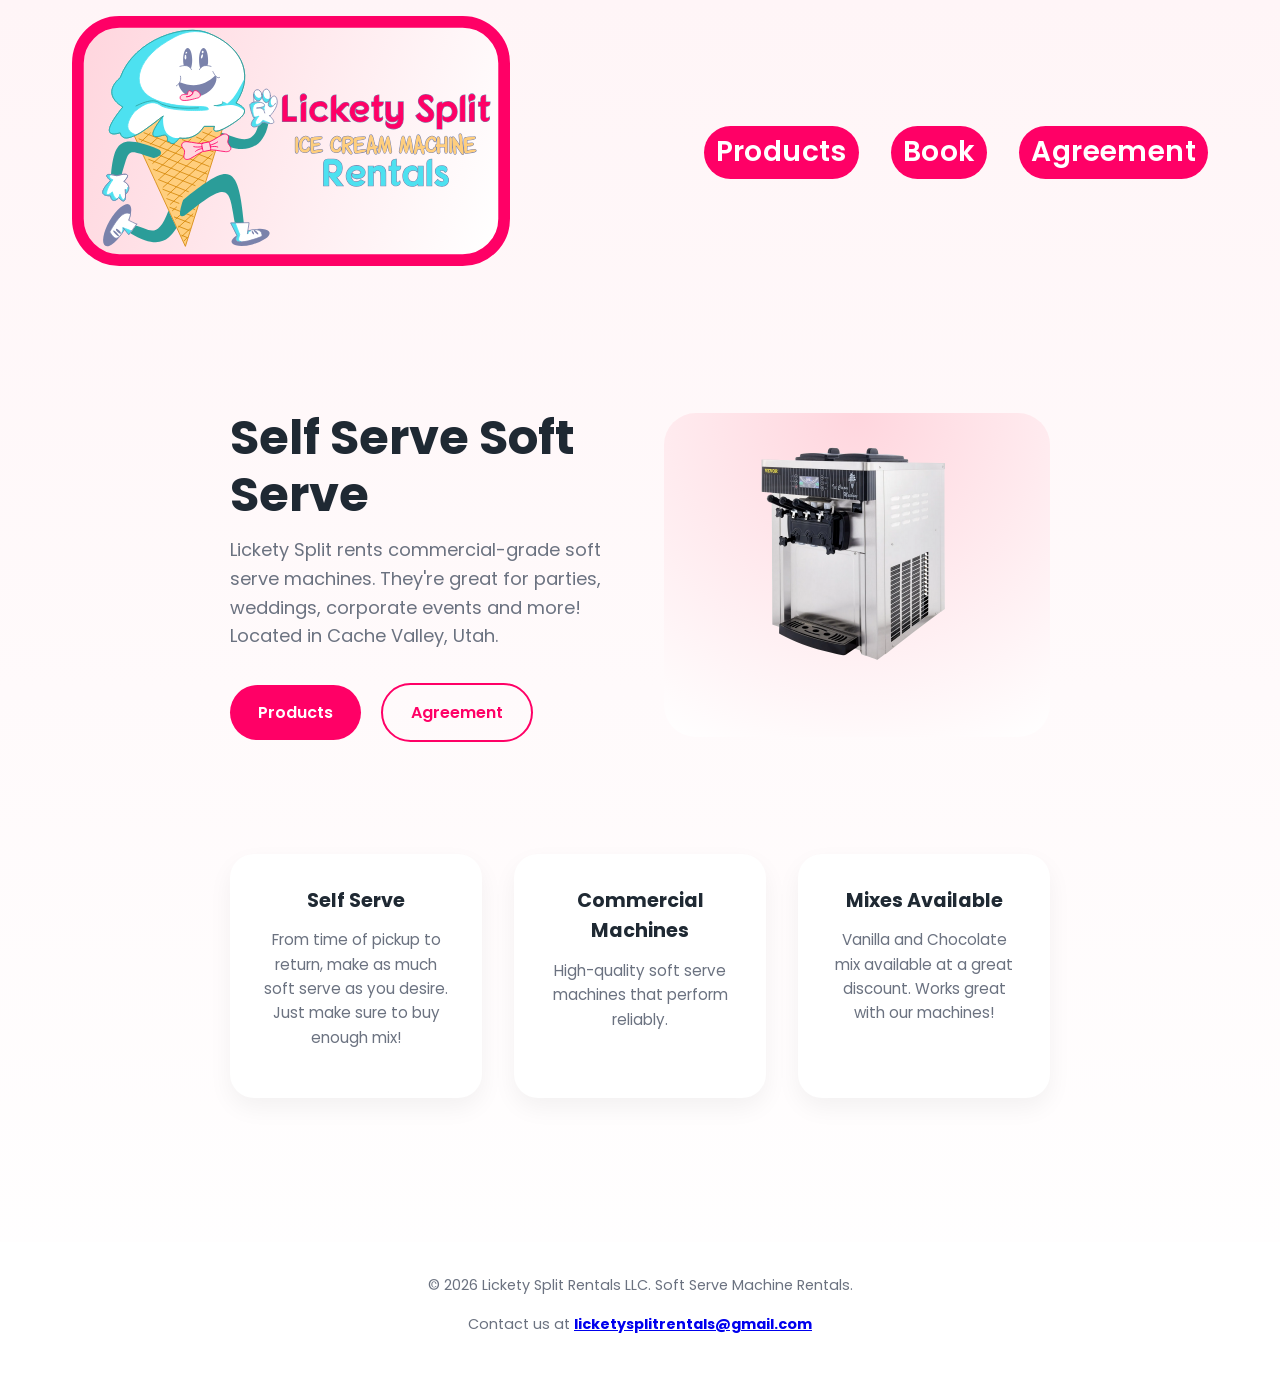
==== index.html @ 33e67d2e "Initial upload Initial upload of working website." ====
<!DOCTYPE html>
<html lang="en">
<head>
  <meta charset="UTF-8" />
  <meta name="viewport" content="width=device-width, initial-scale=1.0" />
  <title>Lickety Split | Soft Serve Machine Rentals</title>
  <meta name="description" content="Lickety Split rents premium soft serve ice cream machines for parties, events, and businesses." />
  <link href="https://fonts.googleapis.com/css2?family=Poppins:wght@300;400;600;700&display=swap" rel="stylesheet">
  
  <link rel="stylesheet" href="/assets/css/styles.css">
</head>
<body>

  <header class="site-header">
    <div class="logo" >
      <a href="/"><img src="/assets/img/LicketySplitLogo.svg" alt="Licket Split Logo" /></a>
    </div>
    <nav class="desktop-nav">
      
      <a href="/products.html">Products</a>
      <a href="/available.html">Book</a>
      <a href="/rental_agreement.html">Agreement</a>
    </nav>

    <button class="menu-toggle" aria-label="Open menu">
      Menu
    </button>

    <nav class="mobile-nav">
      <button class="close-menu menu-toggle">
        Close Menu
      </button>
      <a href="/" class="cta active">Home</a>
      
      <a href="/products.html" class="cta">Products</a>
      <a href="/available.html" class="cta">Book</a>
      <a href="/rental_agreement.html" class="cta">Agreement</a>
    </nav>
  </header>

  <main>
    <section class="hero">
      <div>
        <h1>Self Serve Soft Serve</h1>
        <p>
          Lickety Split rents commercial-grade soft serve machines. They're great for parties, weddings,
          corporate events and more! Located in Cache Valley, Utah.
        </p>
        <a href="products.html" class="cta">Products</a>
        <a href="rental_agreement.html" class="cta secondary">Agreement</a>
      </div>
      <div class="hero-image"><img src="assets/img/doubleswirl.png" alt="Double Swirl Soft Serve Machine" width="200"></div>
    </section>

    <section id="features" class="features">
      <div class="feature">
        <h3>Self Serve</h3>
        <p>From time of pickup to return, make as much soft serve as you desire. Just make sure to buy enough mix!</p>
      </div>
      <div class="feature">
        <h3>Commercial Machines</h3>
        <p>High-quality soft serve machines that perform reliably.</p>
      </div>
      <div class="feature">
        <h3>Mixes Available</h3>
        <p>Vanilla and Chocolate mix available at a great discount. Works great with our machines!</p>
      </div>
    </section>
  </main>

  <footer id="contact">
    <p>© 2026 Lickety Split Rentals LLC. Soft Serve Machine Rentals.</p>
    <p>Contact us at <strong><a href="mailto:licketysplitrentals@gmail.com">licketysplitrentals@gmail.com</a></strong></p>
  </footer>

  <script src="/assets/js/nav-menu.js"></script>

</body>
</html>
---- assets/css/styles.css ----
/*
  Lickety Split – Global Stylesheet
  Shared across index, machines, availability, and rental agreement pages
*/

:root {
  --primary: #ff0066;
  --secondary: #ffd6de;
  --dark: #1f2933;
  --light: #ffffff;
  --gray: #6b7280;
  --border: #e5e7eb;
  --blue: #4de1f0;
}

/* Reset & Base */
* {
  box-sizing: border-box;
  margin: 0;
  padding: 0;
}

body {
  font-family: 'Poppins', sans-serif;
  color: var(--dark);
  background: linear-gradient(180deg, #fff5f7, #ffffff);
  line-height: 1.6;
}

img {
  max-width: 100%;
}

/* Layout */
header {
  padding: 1.5rem 1.25rem;
  display: flex;
  justify-content: space-between;
  align-items: center;
  max-width: 1200px;
  margin: 0 auto;
}

main {
      max-width: 900px;
      margin: 0 auto;
      padding: 2.5rem 1.25rem 3rem;
    }

footer {
  background: #fff;
  padding: 2rem 1.25rem;
  text-align: center;
  color: var(--gray);
  font-size: 0.9rem;
  margin-top: 3rem;
}

/* Typography */
.logo a {
  font-size: 3rem;
  font-weight: 700;
  color: var(--primary);
  text-decoration: none;
}

.logo img {
  height: 250px;
  width: auto;
}

.site-header {
  display: flex;
  justify-content: space-between;
  align-items: center;
  padding: 1rem 2rem;
  color: var(--light);
}

.desktop-nav {
  display: flex;
  align-items: center;
  gap: 0.5rem;
}

.desktop-nav a {
  text-decoration: none;
  font-size: 1.75rem;
  font-weight: 600;
  letter-spacing: 0.4px;
  color: var(--light);
  padding: 0.25rem 0.75rem;
  border-radius: 2rem;
  background-color: var(--primary);
  transition: 
    background 0.2s ease,
    color 0.2s ease,
    transform 0.15s ease;
}

.desktop-nav a:hover {
  background: rgba(255,255,255,0.08);
  color: var(--primary);
  outline: solid 1px var(--primary);
}

a.active {
  background: var(--secondary);
  color: var(--dark);
}

.logo {
  flex: 0 0 auto;
}

h1 {
  font-size: 2.5rem;
  margin-bottom: 0.75rem;
}

h2 {
  font-size: 1.5rem;
  margin-bottom: 1rem;
}

h3 {
  font-size: 1.2rem;
  margin-bottom: 0.5rem;
}

p {
  margin-bottom: 1rem;
  color: var(--gray);
}

.subtitle {
  color: var(--gray);
  margin-bottom: 2.5rem;
  max-width: 700px;
}

/* Navigation */
nav a {
  margin-left: 1.5rem;
  text-decoration: none;
  color: var(--dark);
  font-weight: 500;
}

nav a:hover {
  color: var(--primary);
}

/* Hide mobile nav by default */
.mobile-nav {
  position: fixed;
  top: 0;
  right: -100%;
  width: 280px;
  height: 100%;
  background: #5e5e5e;
  display: flex;
  flex-direction: column;
  padding: 2rem;
  gap: 1.5rem;
  transition: right 0.3s ease;
  z-index: 1000;
}

.mobile-nav.active {
  right: 0;
}

.menu-toggle {
  display: none;
}


/* Cards */
.card {
  background: var(--light);
  border-radius: 1.75rem;
  padding: 2rem 2.25rem;
  box-shadow: 0 10px 25px rgba(0,0,0,0.05);
  margin-bottom: 2rem;
}

.acknowledge {
  margin-top: 2rem;
  font-size: 0.9rem;
  color: var(--gray);
}

/* Buttons */
.btn {
  display: inline-block;
  padding: 0.85rem 1.75rem;
  border-radius: 999px;
  background: var(--primary);
  color: var(--light);
  text-decoration: none;
  font-weight: 600;
  border: none;
  cursor: pointer;
  text-align: center;
}

.btn:hover {
  opacity: 0.9;
}

.btn.secondary {
  background: transparent;
  color: var(--primary);
  border: 2px solid var(--primary);
}

/* Forms */
label {
  display: block;
  font-weight: 500;
  margin-bottom: 0.25rem;
}

input, select, textarea {
  width: 100%;
  padding: 0.6rem 0.75rem;
  border-radius: 0.75rem;
  border: 1px solid var(--border);
  font-family: inherit;
  margin-bottom: 1rem;
}

select[multiple] {
  min-height: 120px;
}

/* Lists */
ul {
  padding-left: 1.5rem;
  color: var(--gray);
}

ul li {
  margin-bottom: 0.6rem;
}

/* Utility */
.spacer {
  flex: 1;
}

.highlight {
  background: linear-gradient(135deg, var(--secondary), #fff);
  border-radius: 1.25rem;
  padding: 1.25rem 1.5rem;
  margin-top: 1rem;
}

.hero {
  max-width: 1200px;
  margin: 0 auto;
  padding: 4rem 1.25rem;
  display: grid;
  grid-template-columns: 1fr 1fr;
  gap: 3rem;
  align-items: center;
}


.hero h1 {
font-size: 3rem;
line-height: 1.2;
}


.hero p {
font-size: 1.125rem;
margin-bottom: 2rem;
}


.hero-image {
background: radial-gradient(circle at top, var(--secondary), #fff);
border-radius: 2rem;
padding: 2rem;
text-align: center;
font-size: 6rem;
}

.cta {
  display: inline-block;
  padding: 0.9rem 1.75rem;
  margin-left: auto;
  margin-right: auto;
  background: var(--primary);
  color: var(--light);
  border-radius: 999px;
  font-weight: 600;
  text-decoration: none;
}

.cta.secondary {
  background: transparent;
  color: var(--primary);
  border: 2px solid var(--primary);
  margin-left: 1rem;
}

section.features {
  max-width: 1200px;
  margin: 0 auto;
  padding: 3rem 1.25rem;
  display: grid;
  grid-template-columns: repeat(3, 1fr);
  gap: 2rem;
}

.feature {
  background: var(--light);
  border-radius: 1.5rem;
  padding: 2rem;
  box-shadow: 0 10px 25px rgba(0,0,0,0.05);
  text-align: center;
}

.feature h3 {
  margin-bottom: 0.75rem;
}

.feature p {
  color: var(--gray);
  font-size: 0.95rem;
}

.features {
  max-width: 1200px;
  margin: 0 auto;
  padding: 3rem 1.25rem;
  display: grid;
  grid-template-columns: repeat(3, 1fr);
  gap: 2rem;
}

/* Responsive */
@media (max-width: 1028px) {
  .hero {
    grid-template-columns: 1fr;
    text-align: center;
  }

  .cta.secondary {
    display: inline-block;
    margin: 1rem auto 0;
  }

  section.features {
    grid-template-columns: 1fr;
  }

  .features {
    grid-template-columns: 1fr;
  }

  nav {
    display: none;
  }

  main {
    padding-top: 2rem;
  }

  h1 {
    font-size: 2rem;
  }

  .logo img {
    height: 175px;
  }

  .desktop-nav {
    display: none;
  }

  .site-header {
    flex-direction: column;
    align-items: center;   /* center logo + button */
    gap: 0.75rem;
  }

  .menu-toggle {
    display: block;
    padding: 0.85rem 1.75rem;
    border-radius: 999px;
    background: var(--light);
    color: var(--primary);
    text-decoration: none;
    font-weight: 600;
    font-size: 1rem;
    border: solid var(--primary) 2px;
    cursor: pointer;
    text-align: center;
  }
  
}
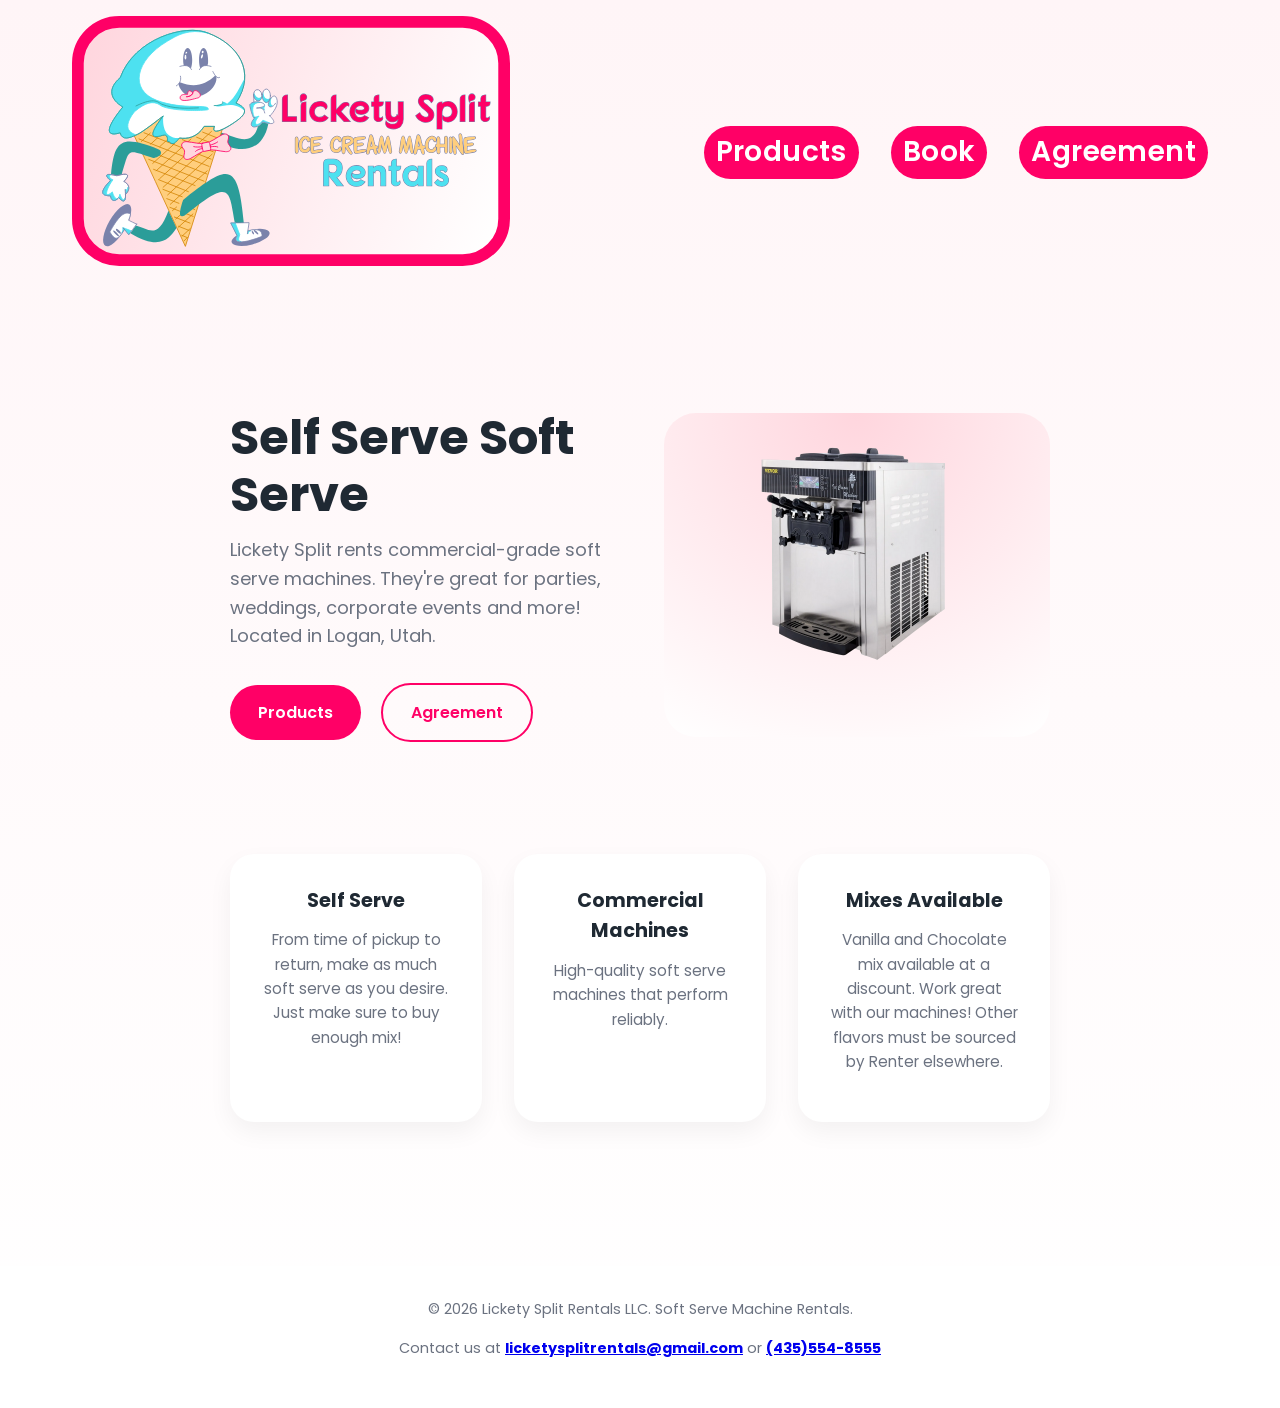
==== commit 60120b8a: "Wording clarification Added phone number to footer. Added specifics about other mixes and Renter ag" ====
--- a/index.html
+++ b/index.html
@@ -44,7 +44,7 @@
         <h1>Self Serve Soft Serve</h1>
         <p>
           Lickety Split rents commercial-grade soft serve machines. They're great for parties, weddings,
-          corporate events and more! Located in Cache Valley, Utah.
+          corporate events and more! Located in Logan, Utah.
         </p>
         <a href="products.html" class="cta">Products</a>
         <a href="rental_agreement.html" class="cta secondary">Agreement</a>
@@ -63,14 +63,15 @@
       </div>
       <div class="feature">
         <h3>Mixes Available</h3>
-        <p>Vanilla and Chocolate mix available at a great discount. Works great with our machines!</p>
+        <p>Vanilla and Chocolate mix available at a discount. Work great with our machines! Other flavors must be sourced by Renter elsewhere.</p>
       </div>
     </section>
   </main>
 
   <footer id="contact">
     <p>© 2026 Lickety Split Rentals LLC. Soft Serve Machine Rentals.</p>
-    <p>Contact us at <strong><a href="mailto:licketysplitrentals@gmail.com">licketysplitrentals@gmail.com</a></strong></p>
+    <p>Contact us at <strong><a href="mailto:licketysplitrentals@gmail.com">licketysplitrentals@gmail.com</a></strong> 
+      or <strong><a href="tel:+14355548555">(435)554-8555</a></strong></p>
   </footer>
 
   <script src="/assets/js/nav-menu.js"></script>
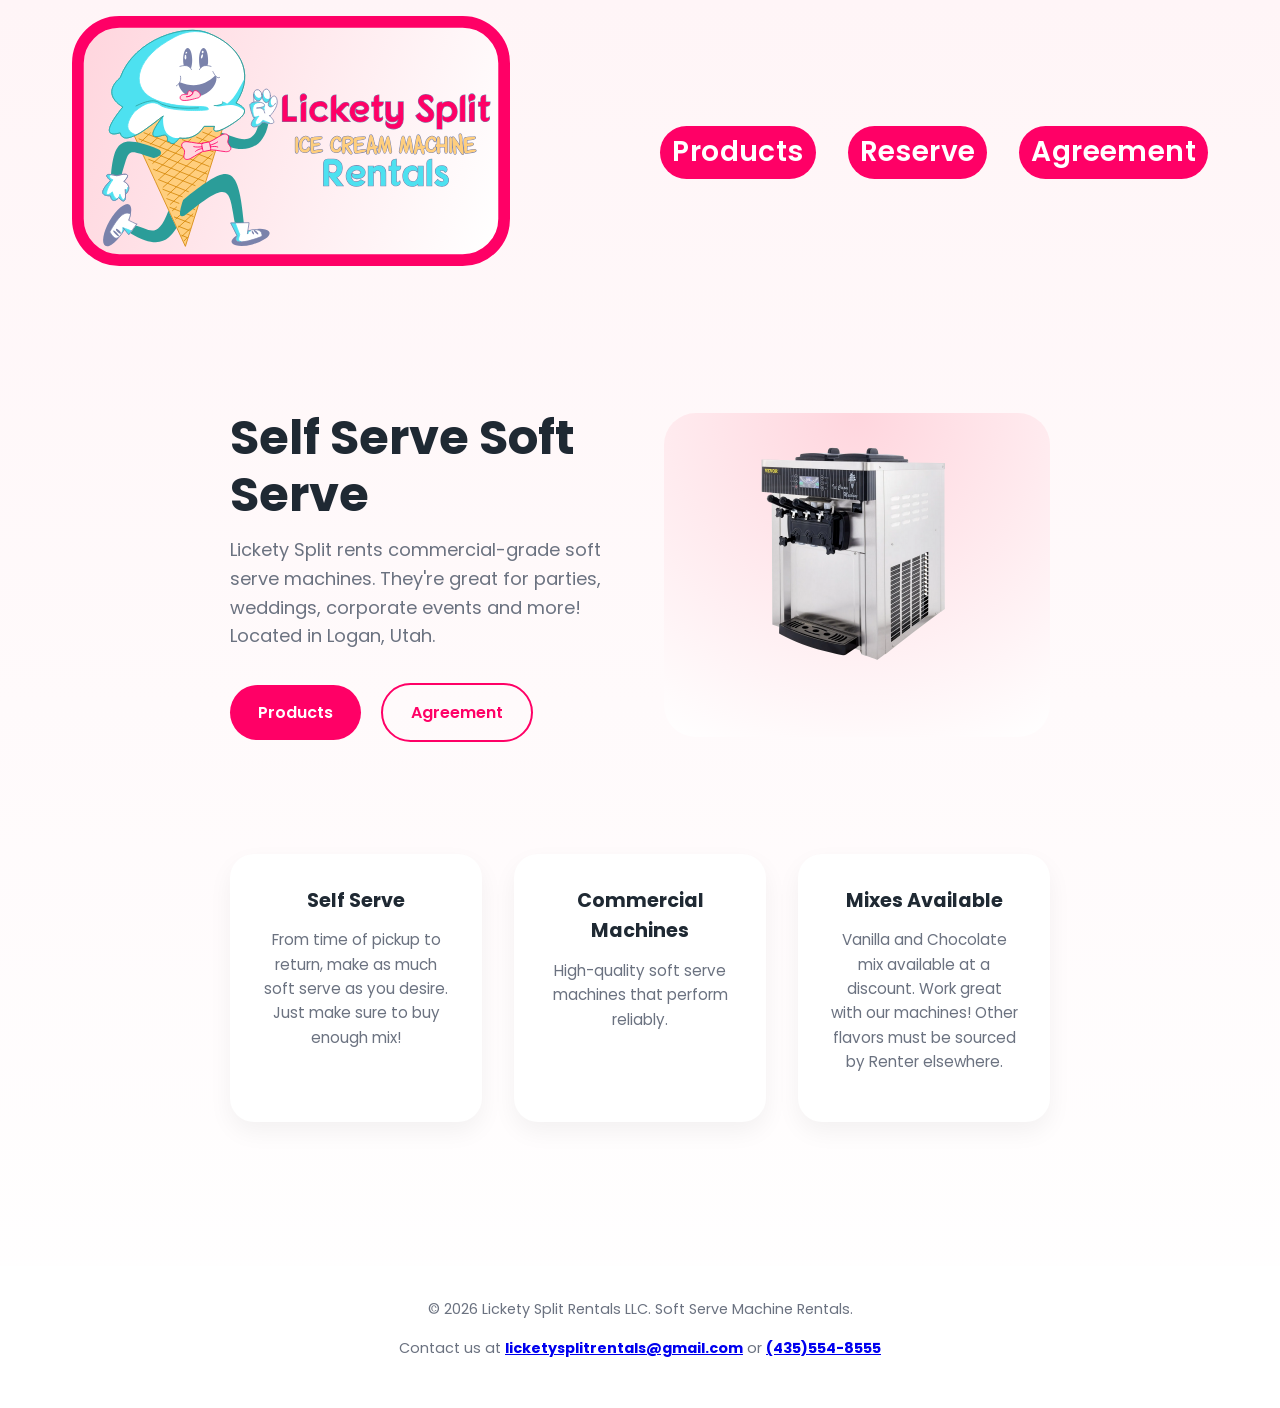
==== commit ff71e1ae: "Change Book to Reserve" ====
--- a/index.html
+++ b/index.html
@@ -18,7 +18,7 @@
     <nav class="desktop-nav">
       
       <a href="/products.html">Products</a>
-      <a href="/available.html">Book</a>
+      <a href="/available.html">Reserve</a>
       <a href="/rental_agreement.html">Agreement</a>
     </nav>
 
@@ -33,7 +33,7 @@
       <a href="/" class="cta active">Home</a>
       
       <a href="/products.html" class="cta">Products</a>
-      <a href="/available.html" class="cta">Book</a>
+      <a href="/available.html" class="cta">Reserve</a>
       <a href="/rental_agreement.html" class="cta">Agreement</a>
     </nav>
   </header>
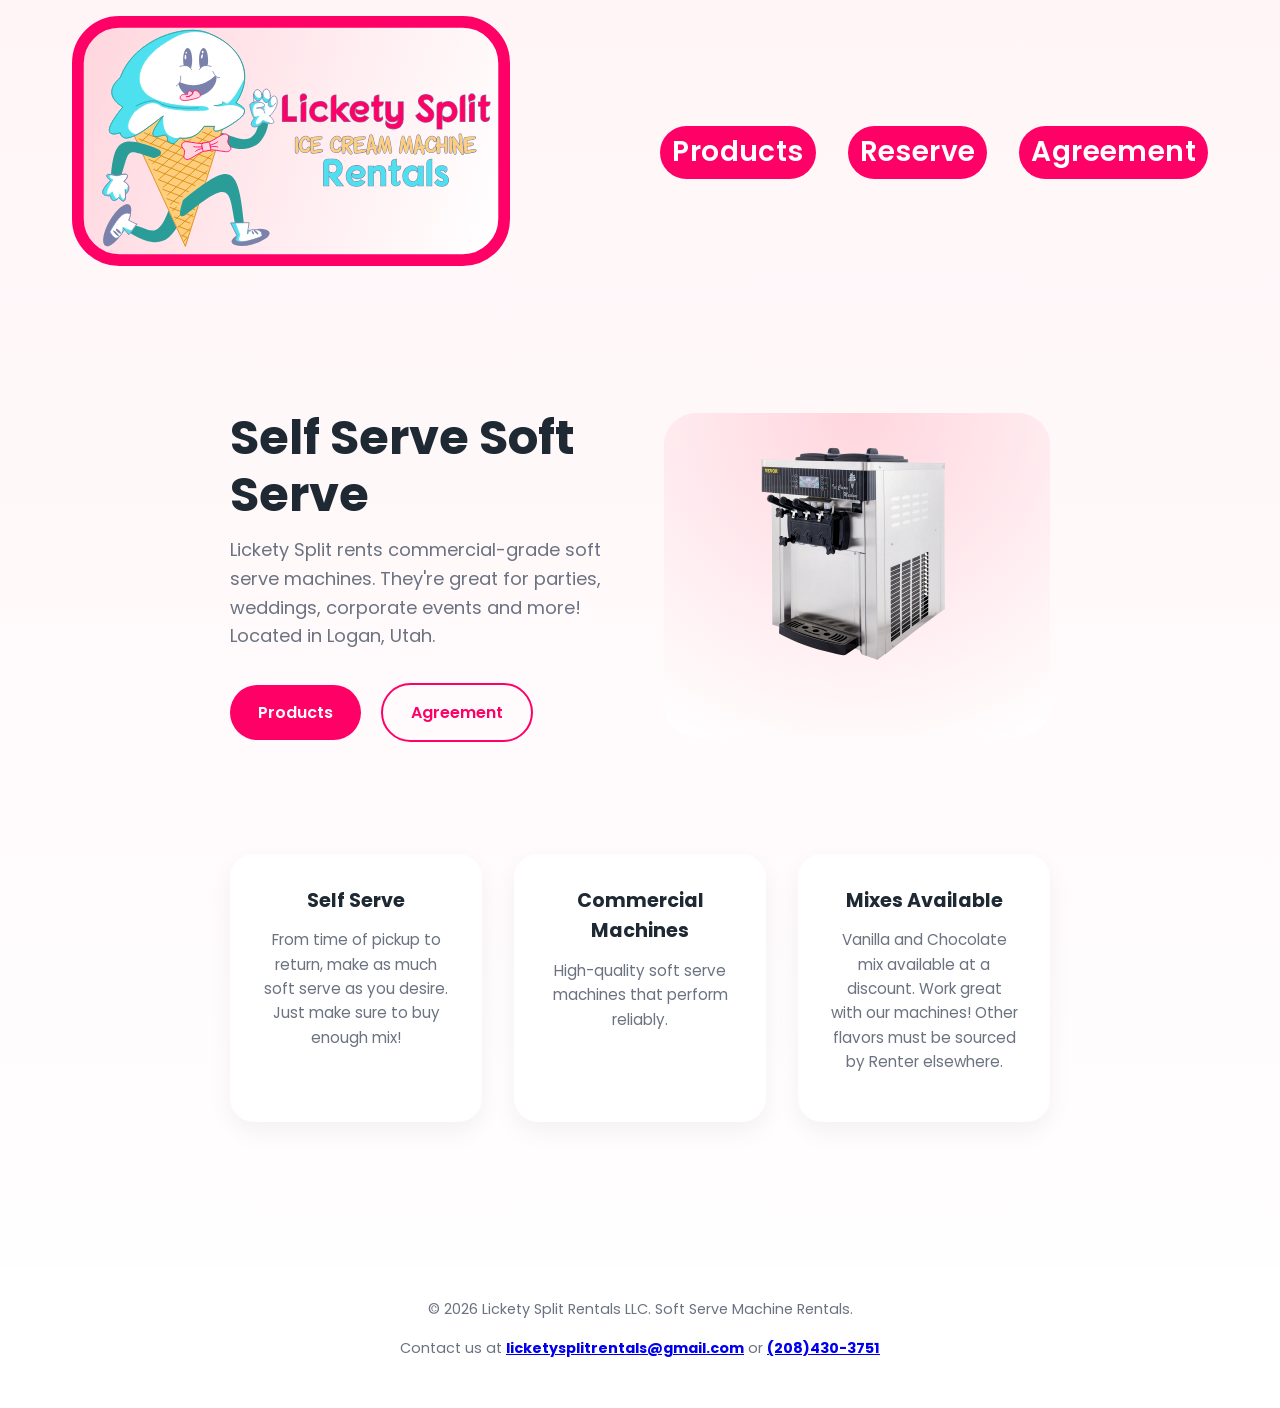
==== commit bf822b3e: "Change Phone Number" ====
--- a/index.html
+++ b/index.html
@@ -71,7 +71,7 @@
   <footer id="contact">
     <p>© 2026 Lickety Split Rentals LLC. Soft Serve Machine Rentals.</p>
     <p>Contact us at <strong><a href="mailto:licketysplitrentals@gmail.com">licketysplitrentals@gmail.com</a></strong> 
-      or <strong><a href="tel:+14355548555">(435)554-8555</a></strong></p>
+      or <strong><a href="tel:+12084303751">(208)430-3751</a></strong></p>
   </footer>
 
   <script src="/assets/js/nav-menu.js"></script>
